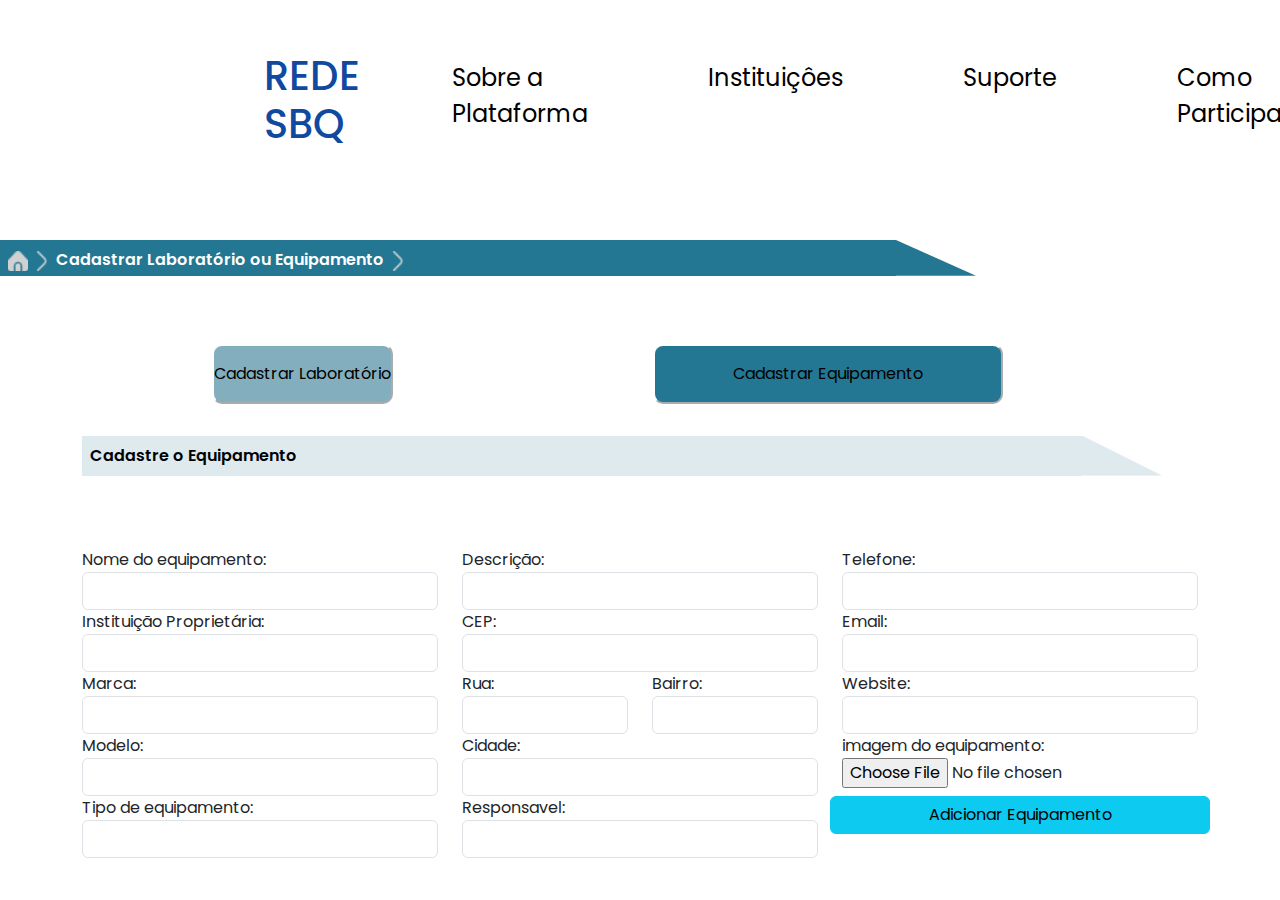
==== CadastrarLab/cadastrarlab.html @ 996bf125 "Add files via upload" ====
<!DOCTYPE html>
<html lang="en">

<head>
  <meta charset="UTF-8">
  <meta name="viewport" content="width=device-width, initial-scale=1.0">
  <title>Cadastrar Lab</title>
  <link href="https://cdn.jsdelivr.net/npm/bootstrap@5.3.3/dist/css/bootstrap.min.css" rel="stylesheet"
    integrity="sha384-QWTKZyjpPEjISv5WaRU9OFeRpok6YctnYmDr5pNlyT2bRjXh0JMhjY6hW+ALEwIH" crossorigin="anonymous">
  <link rel="stylesheet" href="../CadastrarLab/style.css">

</head>

<body>
  <header>
    <nav class="nav-bar">
      <div class="logo">
        <img src="../assets/img/logo.jpeg" alt="" width="200px">
      </div>
      <div class="nav-options">
        <div class="rede">
          <h1>REDE SBQ</h1>

        </div>

        <!-- Itens do NavBar -->
        <ul>
          <li class="nav-item"><a href="#" class="nav-link">Sobre a Plataforma</a></li>
          <li class="nav-item"><a href="#" class="nav-link">Instituiçôes</a></li>
          <li class="nav-item"><a href="#" class="nav-link"> Suporte</a></li>
          <li class="nav-item"><a href="#" class="nav-link"> Como Participar</a></li>
          <li class="nav-item"><a href="#" class="nav-link"> Como Participar</a></li>
        </ul>
      </div>

      <!-- Botão associar -->
      <div class="deslogar-button">
        Deslogar
      </div>
  </header>

  <!-- Barra 1 -->
  <div class="barra">
    <div class="quadrado">
      <img class="home" src="../CadastrarLab/img/home.png" alt="" width="20px">
      <img class="direita" src="../CadastrarLab/img/angle-right.png" alt="" width="20px">
      Cadastrar Laboratório ou Equipamento
      <img class="direita" src="../CadastrarLab/img/angle-right.png" alt="" width="20px">
    </div>
    <div class="triangulo"></div>
  </div>

  <div class="container">
    <!-- Botões-->
    <div class="form">
      <div class="botoes">
        <button class="laboratorio">Cadastrar Laboratório</button>
        <button class="equipamento">Cadastrar Equipamento</button>
      </div>

      <!-- Barra 2 -->
      <div class="barra">
        <div class="quadrado2"> Cadastre o Equipamento</div>
        <div class="triangulo2"></div>
      </div>



      <!-- LINHA 1 DO FORMULÁRIO -->

      <div class="row">
        <div class="col-sm">
          <label for="">Nome do equipamento:</label>
          <input type="text" class="form-control" name="nome" />
        </div>
        <div class="col-sm">
          <label for="">Descrição:</label>
          <input type="text" class="form-control" name="nome" />
        </div>
        <div class="col-sm">
          <label for="">Telefone:</label>
          <input type="text" class="form-control" name="nome" />
        </div>
      </div>

      <!-- LINHA 2 DO FORMULÁRIO -->

      <div class="row">
        <div class="col-sm">
          <label for="">Instituição Proprietária:</label>
          <input type="text" class="form-control" name="instituicao_proprietaria" />
        </div>
        <div class="col-sm">
          <label for="">CEP:</label>
          <input type="text" class="form-control" name="cep" />
        </div>
        <div class="col-sm">
          <label for="">Email:</label>
          <input type="text" class="form-control" name="email" />
        </div>
      </div>

      <!-- LINHA 3 DO FORMULÁRIO -->

      <div class="row">
        <div class="col-sm">
          <label for="">Marca:</label>
          <input type="text" class="form-control" name="marca" />
        </div>
        <div class="col-sm-2">
          <label for="">Rua:</label>
          <input type="text" class="form-control" name="rua" />
        </div>
        <div class="col-sm-2">
          <label for="">Bairro:</label>
          <input type="text" class="form-control" name="bairro" />
        </div>
        <div class="col-sm">
          <label for="">Website:</label>
          <input type="text" class="form-control" name="website" />
        </div>
      </div>

      <!-- LINHA 4 DO FORMULÁRIO -->

      <div class="row">
        <div class="col-sm">
          <label for="">Modelo:</label>
          <input type="text" class="form-control" name="modelo" />
        </div>
        <div class="col-sm">
          <label for="">Cidade:</label>
          <input type="text" class="form-control" name="cidade" />
        </div>
        <div class="col-sm">
          <!--  escolha o arquivo -->
          imagem do equipamento:
          <input type="file" />

        </div>
      </div>

      <!-- LINHA 5 DO FORMULÁRIO -->

      <div class="row">
        <div class="col-sm">
          <label for="">Tipo de equipamento:</label>
          <input type="text" class="form-control" name="tipo_equipamento" />
        </div>
        <div class="col-sm">
          <label for="">Responsavel:</label>
          <input type="text" class="form-control" name="responsavel" />
        </div>
        <!-- registrar equipamento -->
        <div class="col-sm">
          <div class="row">
            <button type="submit" class="btn btn-info" id="registrar" name="submit">Adicionar Equipamento</button>
          </div>
        </div>
      </div>
    </div>


    </form>
  </div>
  </div>

</body>

</html>
---- CadastrarLab/style.css ----
@import url('https://fonts.googleapis.com/css2?family=Poppins:ital,wght@0,100;0,200;0,300;0,400;0,500;0,600;0,700;0,800;0,900;1,100;1,200;1,300;1,400;1,500;1,600;1,700;1,800;1,900&display=swap');
* {
    padding: 0;
    margin: 0;
    font-family: "Poppins", sans-serif;
    box-sizing: border-box;
}

/*---------Começo da estilização do NavBar---------*/
.nav-bar {
    display: flex;
    padding: 0rem 2rem;
}

.logo {
    display: flex;
    margin-right: 2rem;
    align-items: center;
}
.rede{
    color: rgb(16, 74, 160);
    font-size: 2rem;
    
}

/* Parte de identificação do usuario */
.usual{
    display: flex;
    padding: 0.3rem 1rem;
    background-color: #e6e2e2;
    border-radius: 100px;
    margin-right: 90px;
}
.icon{
    width: 2.6rem;
    display: flex;
    margin: 0.6rem;
}
.usuario{
    color: #000000;
    font-size: 1.3rem;
    border-radius: 10%;

}

/* Opções do NavBar */
.nav-options {
    display: flex;
    align-items: center;
}

.nav-options ul {
    display: flex;
    justify-content: center;
    list-style: none;
}

.nav-link {
    padding-left: 15px;
    text-decoration: none;
    font-size: 1.50rem;
    color: #000000;
    font-weight: 400;
}
.nav-item a{
    padding: 60px;
    display: inline-block;
    transition: background 0.6s;
}

.nav-item a:hover{
    background-color: #b8b4b4;
}

/* Botão Deslogar */
.deslogar-button button {
    background-color: #ffff;
    border: 1px solid rgb(21, 220, 204);
    padding: 0.8rem 0rem;
    margin-top: 3rem;
    border-radius: 5px;
    margin-left: 3rem;

}

.deslogar-button button a {
    text-decoration: none;
    color: #000000;
    font-weight: 500;
    font-size: 1.1rem;
    padding: 0.8rem 0.8rem;
}
.deslogar-button button a:active{
    background-color: aquamarine;
    color: #ffffff;
    
}

.barra{
    display: flex;
    padding-bottom: 2rem;
    padding-top: 2rem;
   
}
.quadrado{
    width: 70vw;
    height: 4vh;
    background-color: rgb(35,119,147);
    font-weight: 600;
    font-family: "Poppins", sans-serif;
    color: white;
    padding: 0.5rem;


}
.triangulo {
    width: 100px;
    height: 7.95vh;
    background-color:rgb(35,119,147);
    clip-path: polygon(0% 0%, 80% 50%, 0% 50%);
}

.laboratorio{
    width: 350;
    height: 60px;
    background-color: rgb(130,174,189);
    margin: 0 130px;
    border-color: white;
    border-radius: 10px;
}

.equipamento{
    width: 350px;
    height: 60px;
    background-color: rgb(35,119,147);
    margin: 0 130px;
    border-color: white;
    border-radius: 10px;
}

.botoes{
    display: flex;
}

.quadrado2{
    width: 1000px;
    height: 40px;
    background-color: rgb(222,234,238);
    font-weight: 600;
    font-family: "Poppins", sans-serif;
    color: white;
    padding: 0.5rem;
    color: #000000;
    /* border-bottom: 3px solid #1e53c5;  */
}

.triangulo2{
    width: 100px;
    height: 80px;
    background-color:rgb(222,234,238);
    clip-path: polygon(0% 0%, 80% 50%, 0% 50%);
    border-bottom: 3px solid #1e53c5; 
    /* falta a borda inferior */
}
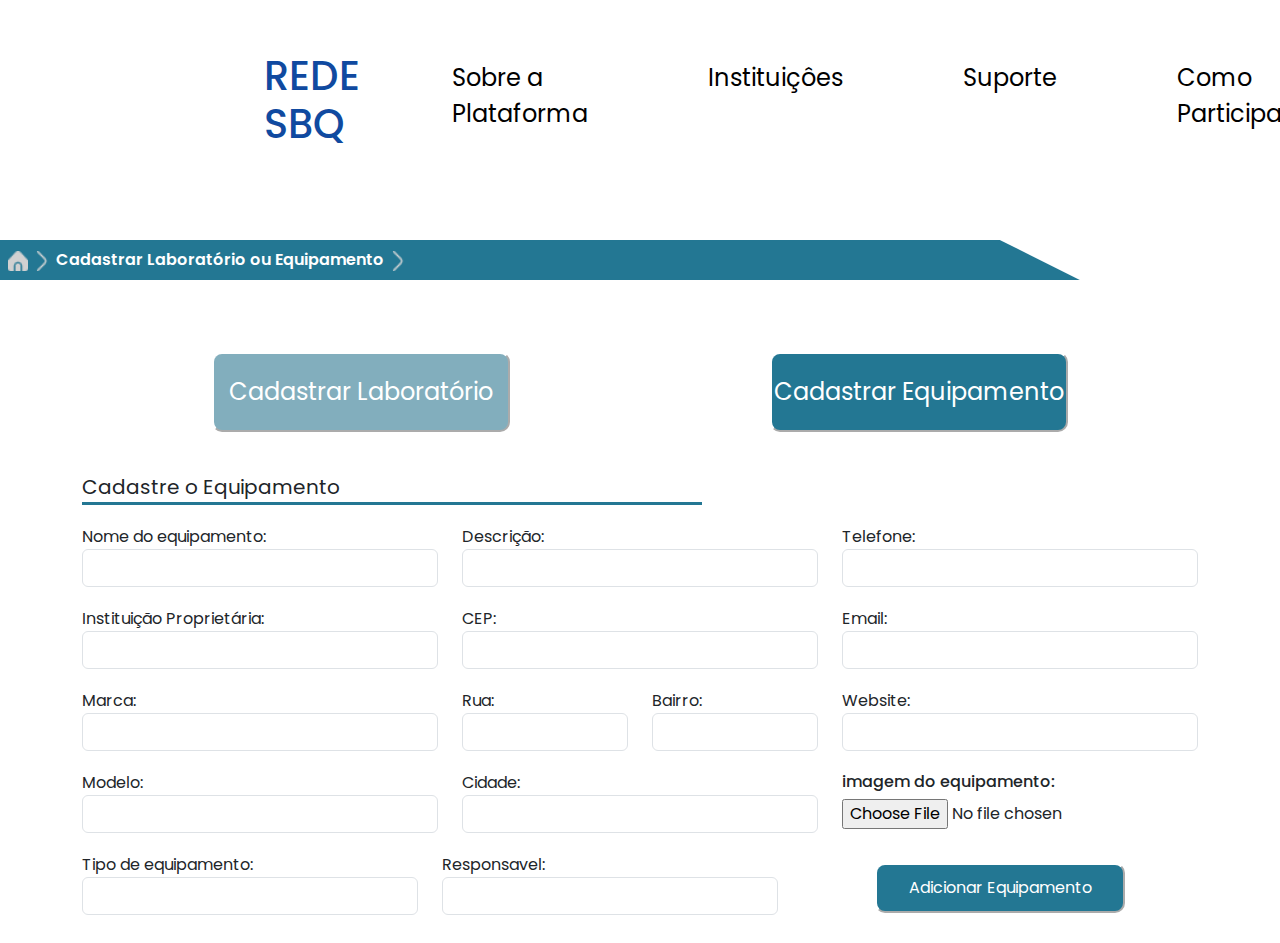
==== commit e846d926: "Add files via upload" ====
--- a/CadastrarLab/cadastrarlab.html
+++ b/CadastrarLab/cadastrarlab.html
@@ -40,15 +40,18 @@
   </header>
 
   <!-- Barra 1 -->
-  <div class="barra">
-    <div class="quadrado">
-      <img class="home" src="../CadastrarLab/img/home.png" alt="" width="20px">
-      <img class="direita" src="../CadastrarLab/img/angle-right.png" alt="" width="20px">
-      Cadastrar Laboratório ou Equipamento
-      <img class="direita" src="../CadastrarLab/img/angle-right.png" alt="" width="20px">
+  
+    <div class="barra">
+      <div class="quadrado">
+        <img class="home" src="../CadastrarLab/img/home.png" alt="" width="20px">
+        <img class="direita" src="../CadastrarLab/img/angle-right.png" alt="" width="20px">
+        Cadastrar Laboratório ou Equipamento
+        <img class="direita" src="../CadastrarLab/img/angle-right.png" alt="" width="20px">
+      </div>
+      <div class="triangulo"></div>
     </div>
-    <div class="triangulo"></div>
-  </div>
+  
+
 
   <div class="container">
     <!-- Botões-->
@@ -59,27 +62,23 @@
       </div>
 
       <!-- Barra 2 -->
-      <div class="barra">
-        <div class="quadrado2"> Cadastre o Equipamento</div>
-        <div class="triangulo2"></div>
-      </div>
-
-
+      <div class="cad">Cadastre o Equipamento</div>
+      <div class="linha"></div>
 
       <!-- LINHA 1 DO FORMULÁRIO -->
 
       <div class="row">
         <div class="col-sm">
           <label for="">Nome do equipamento:</label>
-          <input type="text" class="form-control" name="nome" />
+          <input type="text" class="form-control" name="nome_equipamento" />
         </div>
         <div class="col-sm">
           <label for="">Descrição:</label>
-          <input type="text" class="form-control" name="nome" />
+          <input type="text" class="form-control" name="descricao" />
         </div>
         <div class="col-sm">
           <label for="">Telefone:</label>
-          <input type="text" class="form-control" name="nome" />
+          <input type="text" class="form-control" name="telefone" />
         </div>
       </div>
 
@@ -134,7 +133,7 @@
         </div>
         <div class="col-sm">
           <!--  escolha o arquivo -->
-          imagem do equipamento:
+          <h6>imagem do equipamento:</h6>
           <input type="file" />
 
         </div>
@@ -151,10 +150,10 @@
           <label for="">Responsavel:</label>
           <input type="text" class="form-control" name="responsavel" />
         </div>
-        <!-- registrar equipamento -->
+        <!-- botão registrar equipamento -->
         <div class="col-sm">
           <div class="row">
-            <button type="submit" class="btn btn-info" id="registrar" name="submit">Adicionar Equipamento</button>
+            <button class="adicionar">Adicionar Equipamento</button>
           </div>
         </div>
       </div>
--- a/CadastrarLab/style.css
+++ b/CadastrarLab/style.css
@@ -31,6 +31,7 @@
     border-radius: 100px;
     margin-right: 90px;
 }
+
 .icon{
     width: 2.6rem;
     display: flex;
@@ -62,6 +63,7 @@
     color: #000000;
     font-weight: 400;
 }
+
 .nav-item a{
     padding: 60px;
     display: inline-block;
@@ -90,60 +92,72 @@
     font-size: 1.1rem;
     padding: 0.8rem 0.8rem;
 }
+
 .deslogar-button button a:active{
     background-color: aquamarine;
     color: #ffffff;
     
 }
 
+/* Cadastrar Laboratótio ou Equipamento */
 .barra{
     display: flex;
     padding-bottom: 2rem;
     padding-top: 2rem;
    
 }
+
 .quadrado{
-    width: 70vw;
-    height: 4vh;
+    width: 1000px;
+    height: 40px;
     background-color: rgb(35,119,147);
     font-weight: 600;
     font-family: "Poppins", sans-serif;
     color: white;
     padding: 0.5rem;
 
-
-}
+}
+
 .triangulo {
     width: 100px;
-    height: 7.95vh;
+    height: 80px;
     background-color:rgb(35,119,147);
     clip-path: polygon(0% 0%, 80% 50%, 0% 50%);
-}
-
+    margin-left: -0.2px;
+}
+
+/* Botões */
 .laboratorio{
-    width: 350;
-    height: 60px;
+    width: 500px;
+    height: 80px;
+    color: white;
     background-color: rgb(130,174,189);
     margin: 0 130px;
     border-color: white;
     border-radius: 10px;
+    font-size: x-large;
+
 }
 
 .equipamento{
-    width: 350px;
-    height: 60px;
+    width: 500px;
+    height: 80px;
+    color: white;
     background-color: rgb(35,119,147);
     margin: 0 130px;
     border-color: white;
     border-radius: 10px;
+    font-size: x-large;
 }
 
 .botoes{
     display: flex;
 }
 
-.quadrado2{
-    width: 1000px;
+/* Cadastre o Equipamento */
+
+/*.quadrado2{
+    width: 700px;
     height: 40px;
     background-color: rgb(222,234,238);
     font-weight: 600;
@@ -151,7 +165,7 @@
     color: white;
     padding: 0.5rem;
     color: #000000;
-    /* border-bottom: 3px solid #1e53c5;  */
+    border-bottom: 3px solid #1e53c5;  
 }
 
 .triangulo2{
@@ -160,5 +174,43 @@
     background-color:rgb(222,234,238);
     clip-path: polygon(0% 0%, 80% 50%, 0% 50%);
     border-bottom: 3px solid #1e53c5; 
-    /* falta a borda inferior */
+    falta a borda inferior 
+}
+*/
+
+.cad{
+    font-size: 20px;
+    margin-top: 40px;
+}
+
+.linha{
+    width: 620px;
+    height: 3px;
+    background-color: rgb(35,119,147);
+}
+
+label{
+    padding-top: 20px;
+}
+
+h6{
+    padding-top: 21px;
+}
+/* Botão adicionar equipamento */
+#registrar{
+    position: relative;
+    margin-top: 2.6vh;
+    margin-left: 10vh;
+    width: 30vh;
+    
+}
+
+.adicionar{
+    width: 250px;
+    height: 50px;
+    color: white;
+    background-color: rgb(35,119,147);
+    margin: 30px 85px;
+    border-color: white;
+    border-radius: 10px;
 }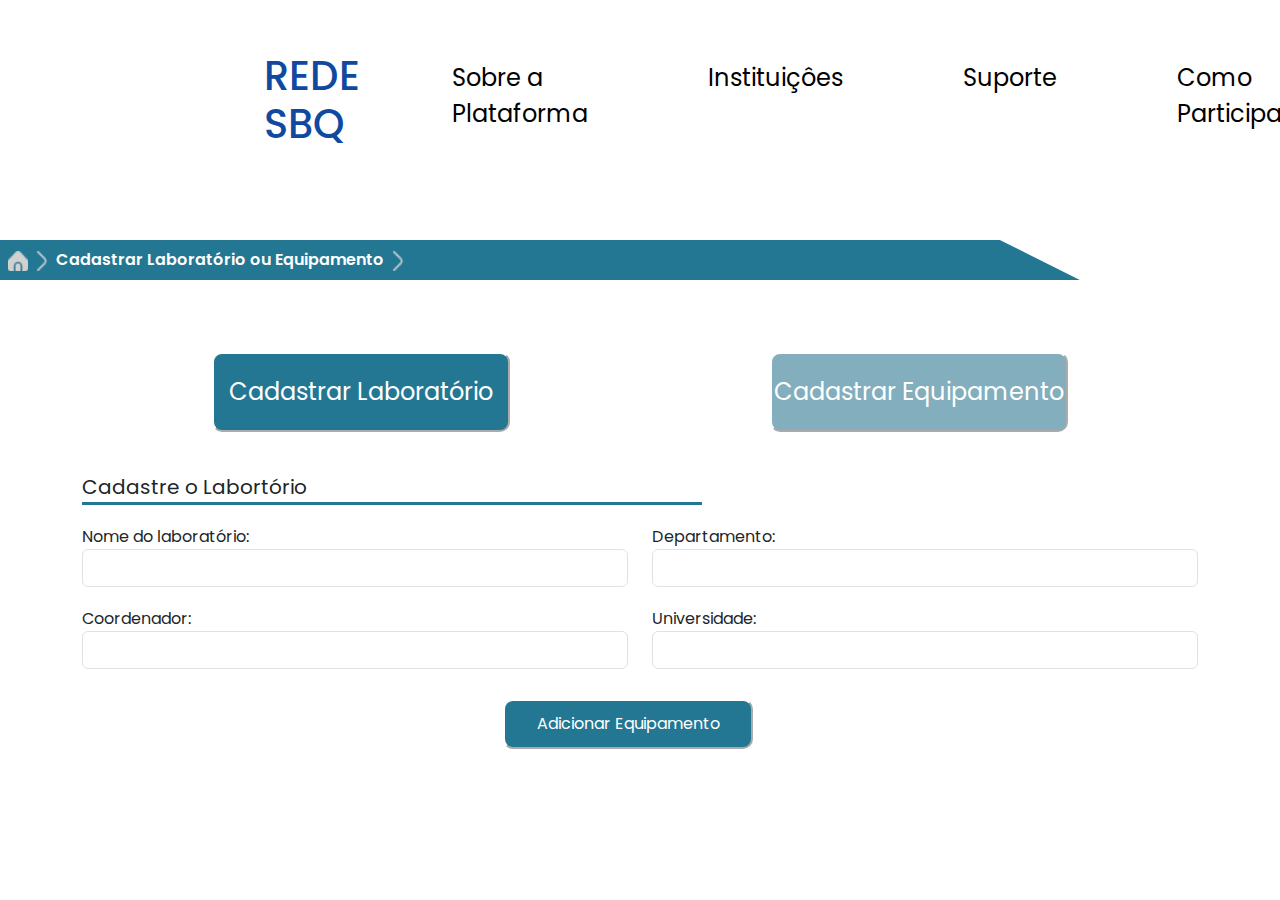
==== commit ae64e186: "Add files via upload" ====
--- a/CadastrarLab/cadastrarlab.html
+++ b/CadastrarLab/cadastrarlab.html
@@ -62,23 +62,19 @@
       </div>
 
       <!-- Barra 2 -->
-      <div class="cad">Cadastre o Equipamento</div>
+      <div class="cad">Cadastre o Labortório</div>
       <div class="linha"></div>
 
       <!-- LINHA 1 DO FORMULÁRIO -->
 
       <div class="row">
         <div class="col-sm">
-          <label for="">Nome do equipamento:</label>
-          <input type="text" class="form-control" name="nome_equipamento" />
+          <label for="">Nome do laboratório:</label>
+          <input type="text" class="form-control" name="nome_laboratorio" />
         </div>
         <div class="col-sm">
-          <label for="">Descrição:</label>
-          <input type="text" class="form-control" name="descricao" />
-        </div>
-        <div class="col-sm">
-          <label for="">Telefone:</label>
-          <input type="text" class="form-control" name="telefone" />
+          <label for="">Departamento:</label>
+          <input type="text" class="form-control" name="despartamento" />
         </div>
       </div>
 
@@ -86,82 +82,25 @@
 
       <div class="row">
         <div class="col-sm">
-          <label for="">Instituição Proprietária:</label>
-          <input type="text" class="form-control" name="instituicao_proprietaria" />
+          <label for="">Coordenador:</label>
+          <input type="text" class="form-control" name="coordenador" />
         </div>
         <div class="col-sm">
-          <label for="">CEP:</label>
-          <input type="text" class="form-control" name="cep" />
-        </div>
-        <div class="col-sm">
-          <label for="">Email:</label>
-          <input type="text" class="form-control" name="email" />
+          <label for="">Universidade:</label>
+          <input type="text" class="form-control" name="universidade" />
         </div>
       </div>
 
       <!-- LINHA 3 DO FORMULÁRIO -->
-
-      <div class="row">
-        <div class="col-sm">
-          <label for="">Marca:</label>
-          <input type="text" class="form-control" name="marca" />
-        </div>
-        <div class="col-sm-2">
-          <label for="">Rua:</label>
-          <input type="text" class="form-control" name="rua" />
-        </div>
-        <div class="col-sm-2">
-          <label for="">Bairro:</label>
-          <input type="text" class="form-control" name="bairro" />
-        </div>
-        <div class="col-sm">
-          <label for="">Website:</label>
-          <input type="text" class="form-control" name="website" />
-        </div>
-      </div>
-
-      <!-- LINHA 4 DO FORMULÁRIO -->
-
-      <div class="row">
-        <div class="col-sm">
-          <label for="">Modelo:</label>
-          <input type="text" class="form-control" name="modelo" />
-        </div>
-        <div class="col-sm">
-          <label for="">Cidade:</label>
-          <input type="text" class="form-control" name="cidade" />
-        </div>
-        <div class="col-sm">
-          <!--  escolha o arquivo -->
-          <h6>imagem do equipamento:</h6>
-          <input type="file" />
-
-        </div>
-      </div>
-
-      <!-- LINHA 5 DO FORMULÁRIO -->
-
-      <div class="row">
-        <div class="col-sm">
-          <label for="">Tipo de equipamento:</label>
-          <input type="text" class="form-control" name="tipo_equipamento" />
-        </div>
-        <div class="col-sm">
-          <label for="">Responsavel:</label>
-          <input type="text" class="form-control" name="responsavel" />
-        </div>
-        <!-- botão registrar equipamento -->
-        <div class="col-sm">
-          <div class="row">
-            <button class="adicionar">Adicionar Equipamento</button>
-          </div>
+      <!-- botão registrar equipamento -->
+      <div class="col-sm">
+        <div class="row" id="add">
+          <button class="adicionar">Adicionar Equipamento</button>
         </div>
       </div>
     </div>
 
-
     </form>
-  </div>
   </div>
 
 </body>
--- a/CadastrarLab/style.css
+++ b/CadastrarLab/style.css
@@ -131,7 +131,7 @@
     width: 500px;
     height: 80px;
     color: white;
-    background-color: rgb(130,174,189);
+    background-color: rgb(35,119,147);
     margin: 0 130px;
     border-color: white;
     border-radius: 10px;
@@ -143,7 +143,7 @@
     width: 500px;
     height: 80px;
     color: white;
-    background-color: rgb(35,119,147);
+    background-color: rgb(130,174,189);
     margin: 0 130px;
     border-color: white;
     border-radius: 10px;
@@ -193,24 +193,31 @@
     padding-top: 20px;
 }
 
-h6{
+/* h6{
     padding-top: 21px;
-}
-/* Botão adicionar equipamento */
-#registrar{
+} */
+/* Botão adicionar laboratório */
+/* #registrar{
     position: relative;
     margin-top: 2.6vh;
-    margin-left: 10vh;
+    margin-left: 30vh;
     width: 30vh;
     
-}
+} */
 
 .adicionar{
     width: 250px;
     height: 50px;
     color: white;
     background-color: rgb(35,119,147);
-    margin: 30px 85px;
+    margin: 30px 0;
     border-color: white;
     border-radius: 10px;
+}
+
+#add{
+    width: 100%;
+    display: flex;
+    justify-content: center;
+
 }